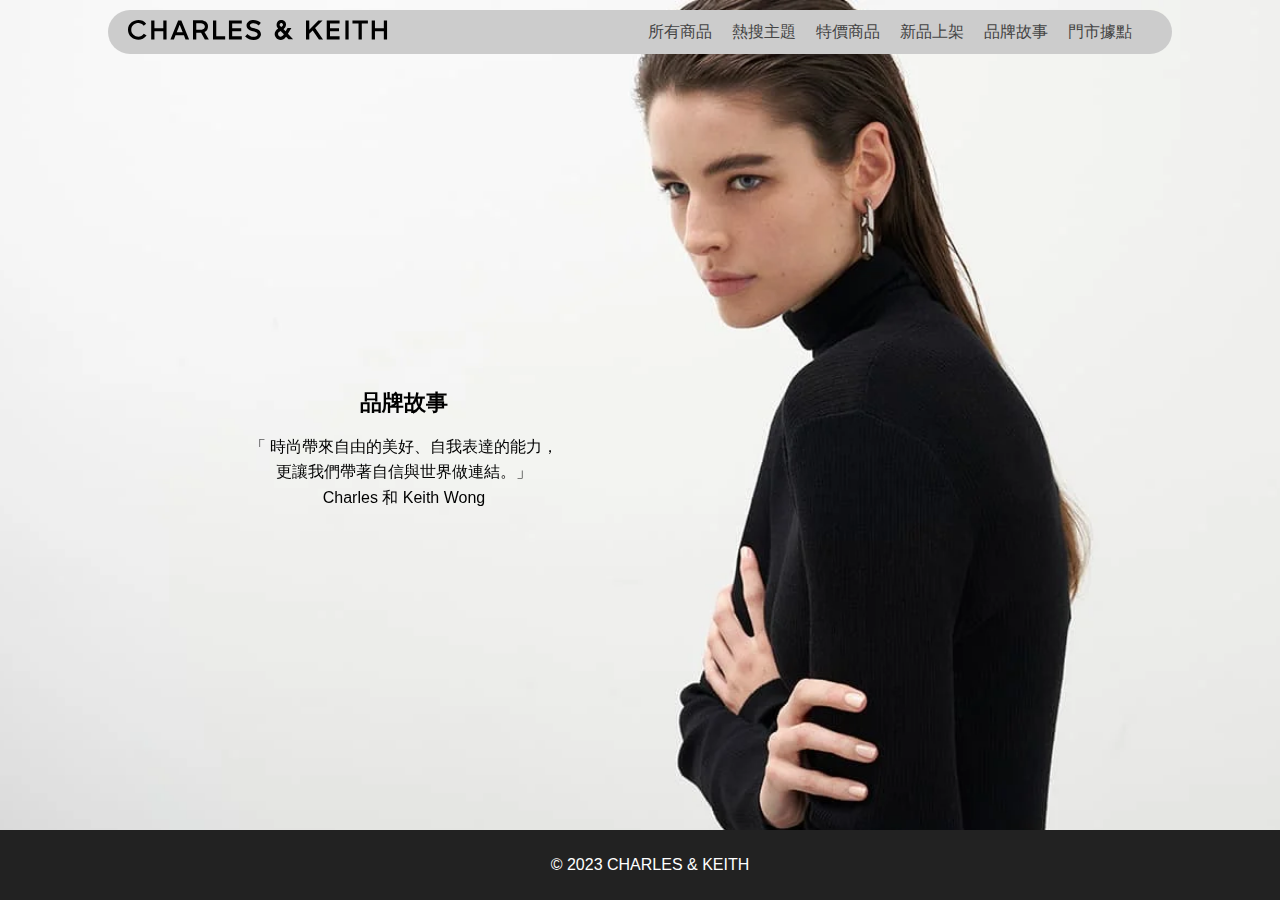
==== 品牌故事/index.html @ c6e191f8 "Add files via upload" ====
<!DOCTYPE html>
<html>
<head>
  <title>Charles & Keith</title>
  <link rel="stylesheet" href="/品牌故事/style.css">
</head>
<body>
    <header>
        <div class="header-content">  
          <a href="/">
            <img src="/img/logo.svg" alt="CHARLES & KEITH Logo">
          </a>
          <nav>
            <ul>
                <li class="dropdown"> 
                    <a href="/所有商品/">所有商品</a>
                    <ul class="dropdown-content">
                      <li><a href="/所有商品?category=首飾">首飾</a></li>
                      <li><a href="/所有商品?category=包款">包款</a></li>
                      <li><a href="/所有商品?category=鞋類">鞋類</a></li>
                    </ul>
                  </li>
              <li><a href="/熱搜主題/">熱搜主題</a></li>
              <li><a href="/特價商品/">特價商品</a></li>
              <li><a href="/新品上架/">新品上架</a></li>
              <li class="dropdown"> 
                <a href="/品牌故事/">品牌故事</a>
                <ul class="dropdown-content">
                  <li><a href="/品牌故事/">介紹</a></li>
                  <li><a href="/指導老師/">指導老師</a></li>
                </ul>
              </li>
              <li><a href="/門市據點/">門市據點</a></li>
              <li><a href=""></a></li>
            </ul>
          </nav>
          <div class="burger">
            <div class="bar"></div>
            <div class="bar"></div>
            <div class="bar"></div>
          </div>
        </div>
      </header>
  <main>

    <img src="/img/madio.webp" alt="背景圖片" class="background-image">

    <div class="text-container">
        <h1>品牌故事</h1>
        <p>「 時尚帶來自由的美好、自我表達的能力，<br>更讓我們帶著自信與世界做連結。」<br>Charles 和 Keith Wong</p>
    </div>

  </main>
  <footer>
    <p>&copy; 2023 CHARLES & KEITH</p>
  </footer>
  <script src="/品牌故事/script.js"></script>
</body>
</html>
---- 品牌故事/style.css ----
body {
    font-family: Arial, sans-serif; 
    margin: 0; 
    background-color: #333; 
    color: white; 
}

header {
    background-color: #ccc; 
    padding: 10px 20px; 
    border-radius: 150px; 
    width: 80%; 
    position: absolute; 
    top: 10px; 
    left: 50%; 
    transform: translateX(-50%); 
    display: flex; 
    align-items: center; 
    justify-content: center; 
    z-index: 10; 
}

.header-content {
    display: flex; 
    justify-content: space-between; 
    align-items: center; 
    width: 100%; 
}

nav ul {
    list-style: none; 
    padding: 0; 
    margin: 0; 
    display: inline-flex; 
    align-items: center; 
    border-radius: 15px; 
}

nav li {
    margin-left: 20px; 
}

nav a {
    text-decoration: none; 
    color: #444; 
}

.dropdown {
    position: relative; 
    display: inline-block; 
}

.dropdown-content {
    display: none; 
    position: absolute; 
    background-color: #ccc; 
    color: #000;
    min-width: 160px; 
    box-shadow: 0px 8px 16px 0px rgba(0,0,0,0.2); 
    z-index: 1; 
}

.dropdown-content a {
    color: #000; 
    padding: 5px 5px; 
    text-decoration: none; 
    display: block; 
}

.dropdown:hover .dropdown-content {
    display: block; 
    border-radius: 15px; 
}


footer {
    background-color: #222; 
    text-align: center; 
    padding: 10px; 
    position: fixed; 
    bottom: 0; 
    width: 100%; 
}

.burger {
    display: none; 
    cursor: pointer;
    position: relative;
    width: 30px;
    height: 20px;
 }
 
 .bar {
    background-color: #444;
    height: 3px;
    width: 100%;
    margin: 4px 0;
    border-radius: 2px;
 }
 
 @media (max-width: 1000px) {
     nav ul {
        display: block;
        position: fixed;
        top: 40px;
        right: 1px;
        width: 16.666%; 
        background-color: #ccc;
        padding: 15px 20px; 
     }
     
     nav li {
            margin-top: 15px; 
         }
     
     .dropdown-content {
        position: static;
        display: none;
        background-color: #ccc;
        color: #fff;
     }
 
     .burger {
        display: block;
     }
 }

.background-image {
    position: fixed;
    top: 0;
    left: 0;
    width: 100%;
    height: 100%;
    z-index: -1; 
    width: 100%;
    object-fit: cover; 
}

.text-container {
    width: 60%;
    top: 50%;
    left: 20px;
    transform: translateY(-50%);
    color: white; 
    text-align: center; 
    position: fixed; 
}

.text-container h1 {
    font-size: 22px;
    margin-bottom: 10px;
    color: #000;
    
}

.text-container p {
    font-size: 16px;
    line-height: 1.6;
    color: #000;
}
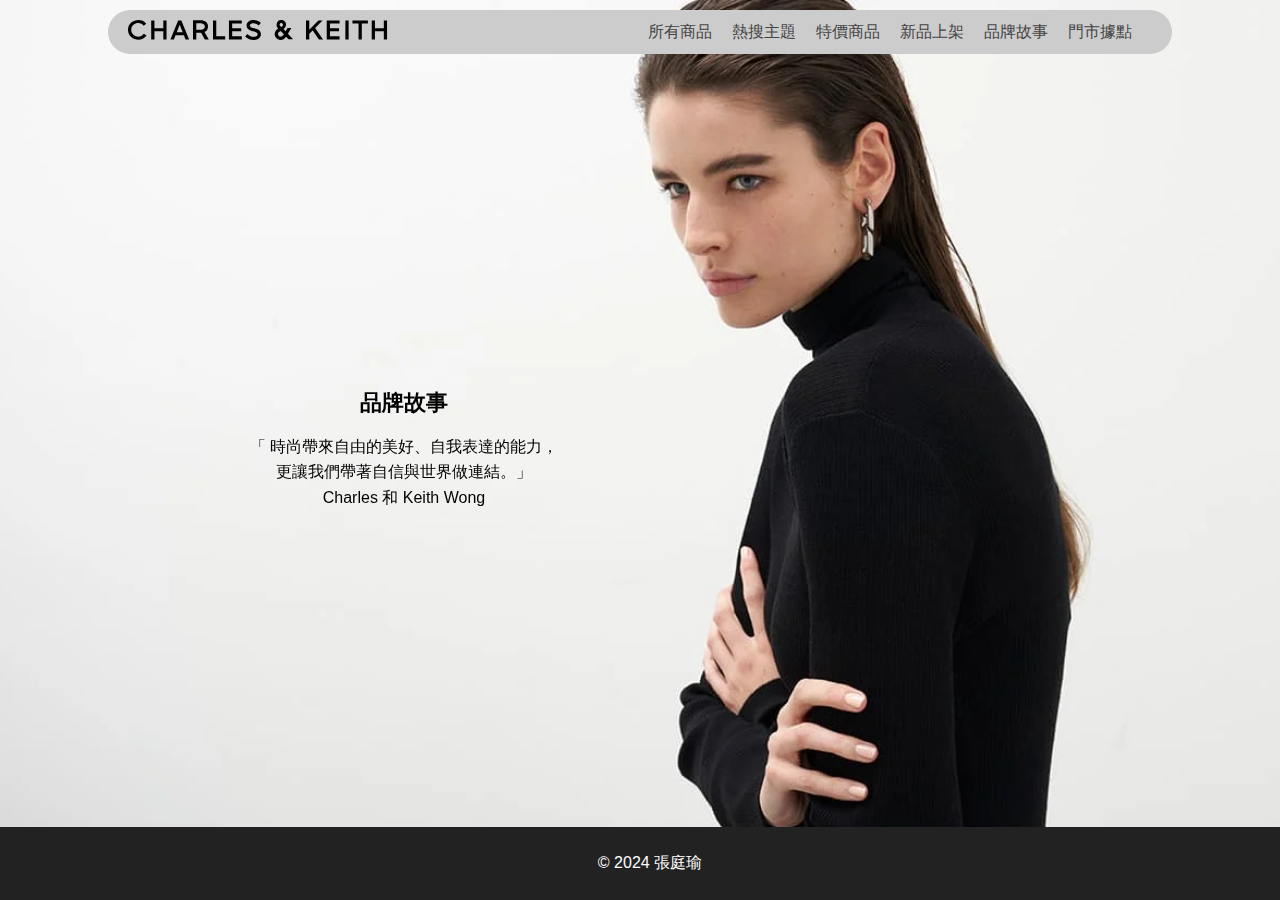
==== commit 91d73b87: "更新 index.html" ====
--- a/品牌故事/index.html
+++ b/品牌故事/index.html
@@ -52,7 +52,7 @@
 
   </main>
   <footer>
-    <p>&copy; 2023 CHARLES & KEITH</p>
+      <p>&copy; 2024 張庭瑜</p>
   </footer>
   <script src="/品牌故事/script.js"></script>
 </body>
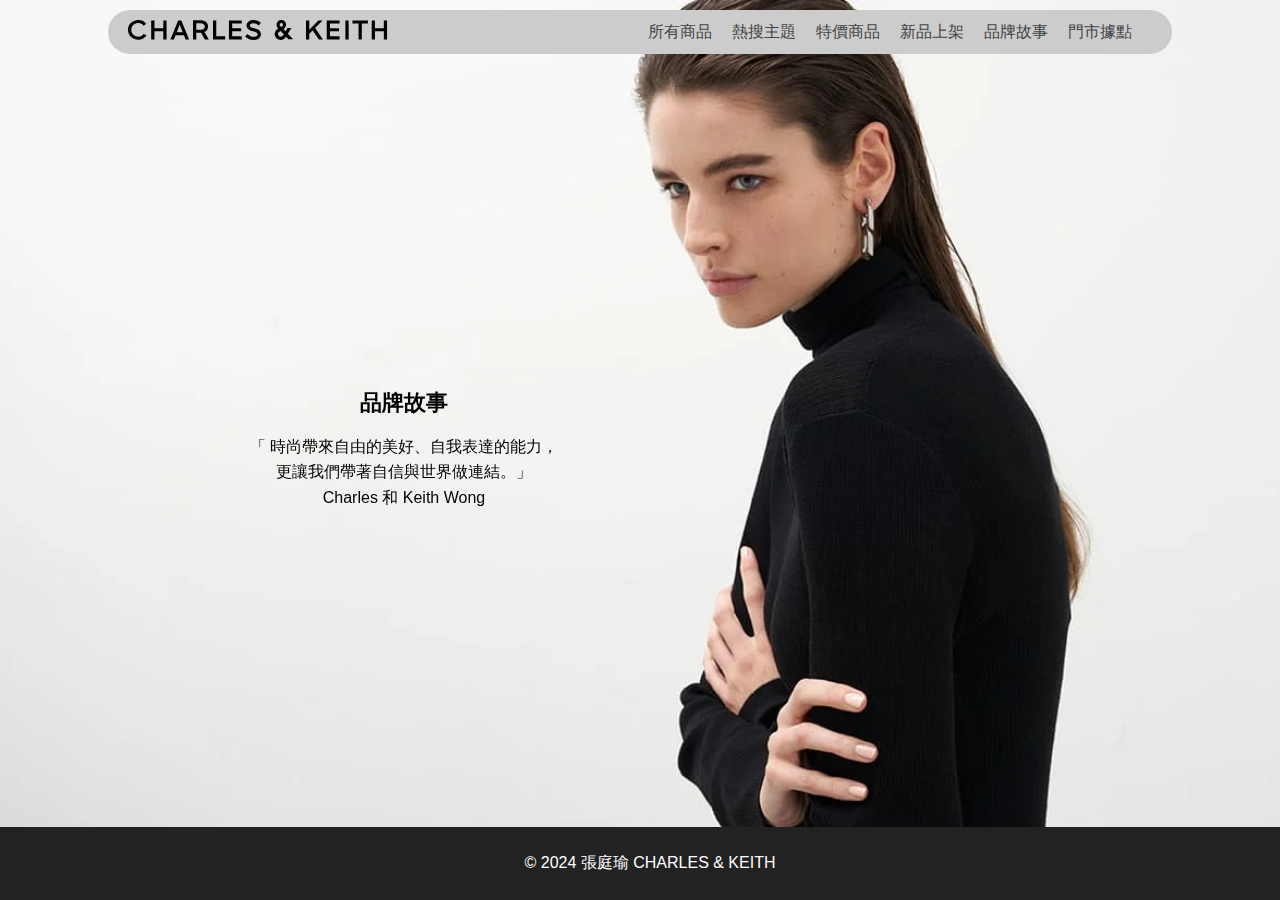
==== commit 5a128636: "更新 index.html" ====
--- a/品牌故事/index.html
+++ b/品牌故事/index.html
@@ -52,7 +52,7 @@
 
   </main>
   <footer>
-      <p>&copy; 2024 張庭瑜</p>
+      <p>&copy; 2024 張庭瑜 CHARLES & KEITH</p>
   </footer>
   <script src="/品牌故事/script.js"></script>
 </body>
